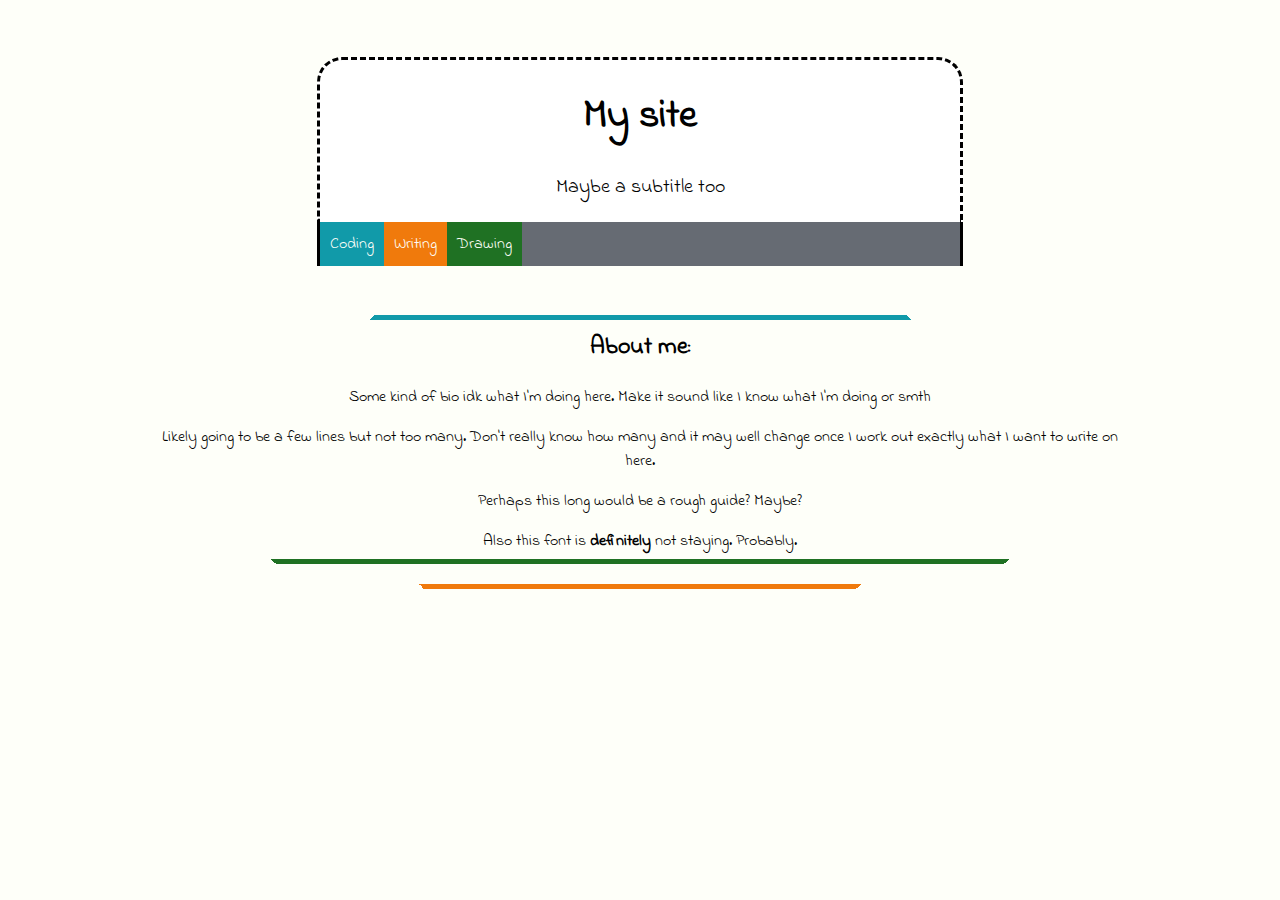
==== index.html @ 125edf23 "Add files via upload" ====
<!DOCTYPE html>
<html lang="en">
    <head>
        <link rel="stylesheet" href="css/style.css">
        <link rel="preconnect" href="https://fonts.googleapis.com">
        <link rel="preconnect" href="https://fonts.gstatic.com" crossorigin>
        <link href="https://fonts.googleapis.com/css2?family=Indie+Flower&display=swap" rel="stylesheet"> 
        <title>My Homepage</title>
    </head>


    <body>
        <div id="main">
            <header>
                <h1>My site</h1>
                <p>Maybe a subtitle too</p>
            </header>


            <nav>
                <a id="coding-button" class="button" href="coding.html">Coding</a>
                <a id="writing-button" class="button" href="writing.html">Writing</a>
                <a id="drawing-button" class="button" href="drawing.html">Drawing</a>
                <p id="secret">...Three ways of decorating pages</p>
            </nav>

            <hr id="rule-1">

            <section>
                <h2>About me:</h2>
                <p>Some kind of bio idk what I'm doing here. Make it sound like I know what I'm doing or smth</p>
                <p>Likely going to be a few lines but not too many. Don't really know how many and it may well change once I work out exactly what I want to write on here.</p>
                <p>Perhaps this long would be a rough guide? Maybe?</p>
                <p>Also this font is <b>definitely</b> not staying. Probably.</p>
            </section>

            <hr id="rule-2">
            <hr id="rule-3">
        
        </div>


        <!-- <footer>
            <p>Maybe smth like "made by me" with my discord handle and email on there? Or maybe put that in a little bit under the bio?</p>
        </footer>

        <div id="foot-1"></div>
        <div id="foot-2"></div> -->
    </body>
</html>
---- css/style.css ----
:root {
    background-color: var(--white);
    font-family: 'Indie Flower', cursive;
    max-width: 1000px;
    margin: auto;
    width: 80%;
    --green: #1F7123;
    --blue: #119AA9;
    --orange: #F07A0C;
    --grey: #666B73;
    --white: #FeFFF9;
    --foot-light: #63A7DB;
    --foot-dark: #2560C4;
    --line-height: 5px;
}

html {
    font-size: 62.5%;
}

/*TODO: align whole page centrally in window when window width exceeds
max width DONE*/

#main {
    padding: 5% 0 0 0;
    display: flex;
    flex-direction: column;
    justify-content: center;
    align-items: center;
    min-width: 400px;
}

header {
    background-color: white;
    text-align: center;
    width: 65%;
    border-style: dashed dashed none dashed;
    border-radius: 25px 25px 0 0;
    font-size: 200%;
}

nav {
    width: 65%;
    background-color: var(--grey);
    display: flex;
    align-items: stretch;
    justify-content: flex-start;
    font-size: 160%;
    border-style: none solid none solid;
}

nav a {
    padding: 10px;
    color: var(--white);
    text-decoration: none;
    display: flex;
    align-items: center;
    transition: all 0.5s ease-in-out;
}

#coding-button {
    background-color: var(--blue);
}

#writing-button {
    background-color: var(--orange);
}

#drawing-button {
    background-color: var(--green);
}

#coding-button:hover, #writing-button:hover, #drawing-button:hover {
    color: black;
    background-color: var(--white);
}

/*TODO make the buttons change to white background and black text on
hover, and make the secret text invisible (or the colour of the navbar)
and change to white on hover
HALF DONE can only get text or background colour to transform slowly
on the transition property, not both at the same time?
DONE need to define transition as applied to "all", not each property
separately*/

nav p {
    margin: 10px;
    margin-left: auto;
    color: var(--grey);
    transition: all 0.5s ease-in-out;
}

nav p:hover {
    color: var(--white);
}

/*TODO Work out why the heck the navbar items are so wide
and also automatically have a background on them as soon as
they're changed from <a> and <p> elements to flex items
FIXED defined min-width and background colour on the * selector
instead of on :root*/

section {
    padding: 0% 0 0 0;
    margin: 0;
    text-align: center;
    font-size: 160%;
}

#rule-1 {
    border: none;
    width: 55%;
    height: var(--line-height);
    margin: 5% 0 -1% 0;
    background:
        linear-gradient(to bottom left, var(--white) 50%, transparent 50%)
        100% 0/var(--line-height) var(--line-height),
        linear-gradient(to bottom right, var(--white) 50%,transparent 50%)
        0 0/var(--line-height) var(--line-height),
        var(--blue);
    background-repeat: no-repeat;
}

#rule-2 {
    border: none;
    width: 75%;
    height: var(--line-height);
    margin: -1% 0 0 0;
    background:
        linear-gradient(to top left, var(--white) 50%, transparent 50%)
        100% 0/var(--line-height) var(--line-height),
        linear-gradient(to top right, var(--white) 50%,transparent 50%)
        0 0/var(--line-height) var(--line-height),
        var(--green);
    background-repeat: no-repeat;
}

#rule-3 {
    border: none;
    width: 45%;
    height: var(--line-height);
    margin: 2% 0 0 0;
    background:
        linear-gradient(to top left, var(--white) 50%, transparent 50%)
        100% 0/var(--line-height) var(--line-height),
        linear-gradient(to top right, var(--white) 50%,transparent 50%)
        0 0/var(--line-height) var(--line-height),
        var(--orange);
    background-repeat: no-repeat;
}

footer {
    position: fixed;
    right: 0px;
    bottom: 0px;
    font-size: 140%;
    width:400px;
    height: 10%;
    background:
        linear-gradient(0deg, var(--foot-dark) 0 90%,
        var(--foot-light) 90% 100%);
    background-repeat:no-repeat;
}

#foot-2 {
    position: fixed;
    bottom: 0px;
    right: 350px;
    width: 100px;
    height: 10%;
    background:
        linear-gradient(to bottom right, gray 50%,
        transparent 50%) 0 0/50px 50px,
        linear-gradient(to bottom right, var(--foot-light) 50%,
        transparent 50%) 0 0/60px 60px;
    background-repeat: no-repeat;
}
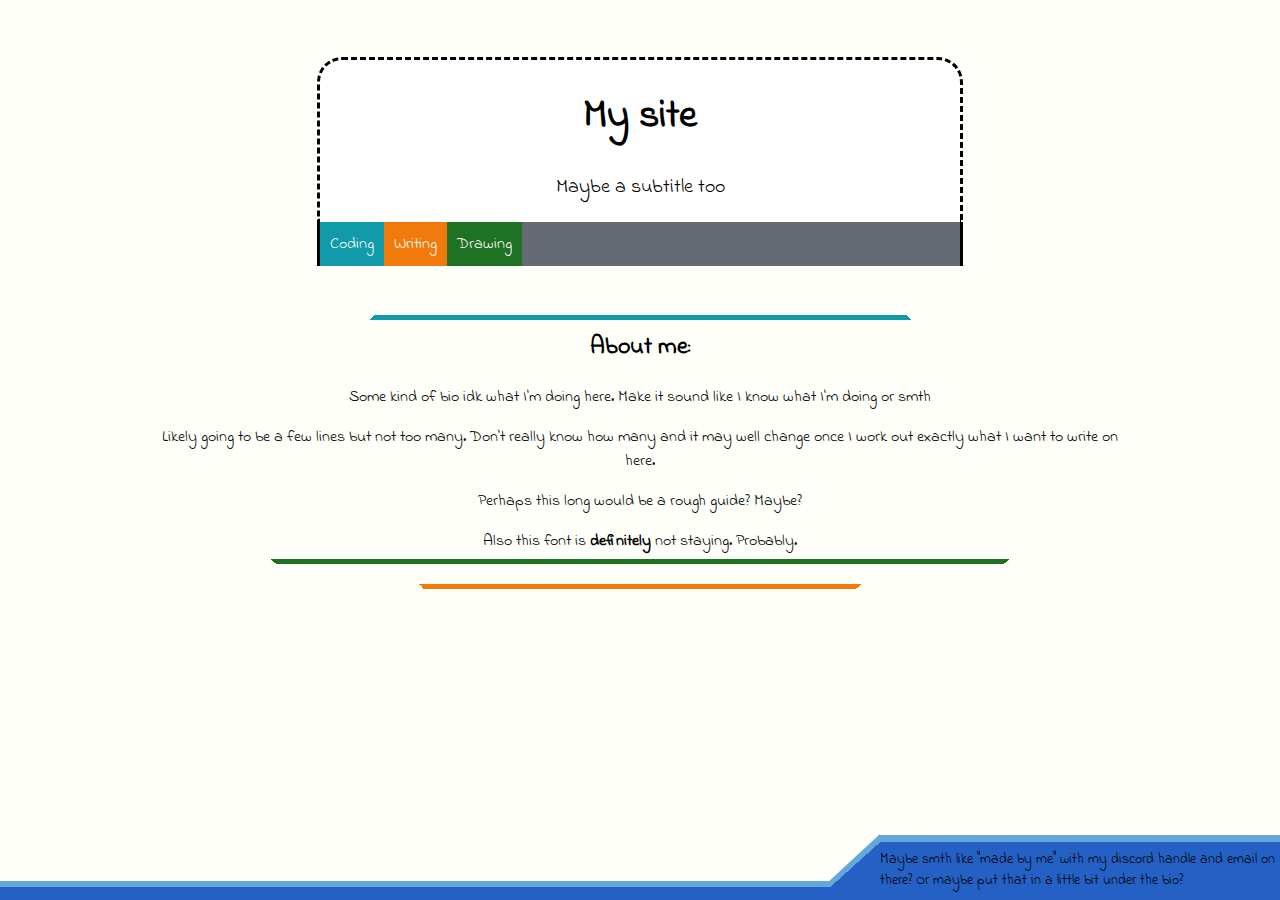
==== commit b0099f64: "Added footer elements, styled so they scale as window changes size" ====
--- a/index.html
+++ b/index.html
@@ -40,11 +40,11 @@
         </div>
 
 
-        <!-- <footer>
+        <footer>
             <p>Maybe smth like "made by me" with my discord handle and email on there? Or maybe put that in a little bit under the bio?</p>
         </footer>
 
         <div id="foot-1"></div>
-        <div id="foot-2"></div> -->
+        <div id="foot-2"></div>
     </body>
 </html>--- a/css/style.css
+++ b/css/style.css
@@ -149,29 +149,52 @@
     background-repeat: no-repeat;
 }
 
+
+/*TODO the following all works brilliantly for one height of window. Either go back over and use measurements relative to the size of the div's themselves so everything stays in proportion as it scales, or better, work out what to define with fixed (px) measurements and keep the footer as a fixed size element?*/
+
 footer {
+    z-index: 2;
     position: fixed;
     right: 0px;
     bottom: 0px;
     font-size: 140%;
-    width:400px;
-    height: 10%;
+    width: 400px;
+    height: 65px;
     background:
         linear-gradient(0deg, var(--foot-dark) 0 90%,
         var(--foot-light) 90% 100%);
     background-repeat:no-repeat;
-}
-
-#foot-2 {
+    
+}
+
+#foot-1 {
+    z-index: 2;
+    clip-path:
+        polygon(
+            100% 0, 100% 0,
+            100% 20%, 100% 100%,
+            80% 100%, 20% 100%,
+            0 100%, 0 70%
+        );
     position: fixed;
     bottom: 0px;
-    right: 350px;
-    width: 100px;
-    height: 10%;
-    background:
-        linear-gradient(to bottom right, gray 50%,
-        transparent 50%) 0 0/50px 50px,
-        linear-gradient(to bottom right, var(--foot-light) 50%,
-        transparent 50%) 0 0/60px 60px;
-    background-repeat: no-repeat;
+    right: 400px;
+    width: 50px;
+    height: 66px;
+    background: var(--foot-light);
+    background: linear-gradient(138deg, var(--foot-light) 48%, var(--foot-dark) 48%);
+    background-repeat: no-repeat;
+}
+
+#foot-2 {
+    z-index: 1;
+    position: fixed;
+    left: 0;
+    bottom: 0px;
+    width: 100%;
+    height: 19px;
+    background:
+        linear-gradient(0deg, var(--foot-dark) 0 68%,
+        var(--foot-light) 68% 100%);
+    background-repeat:no-repeat;
 }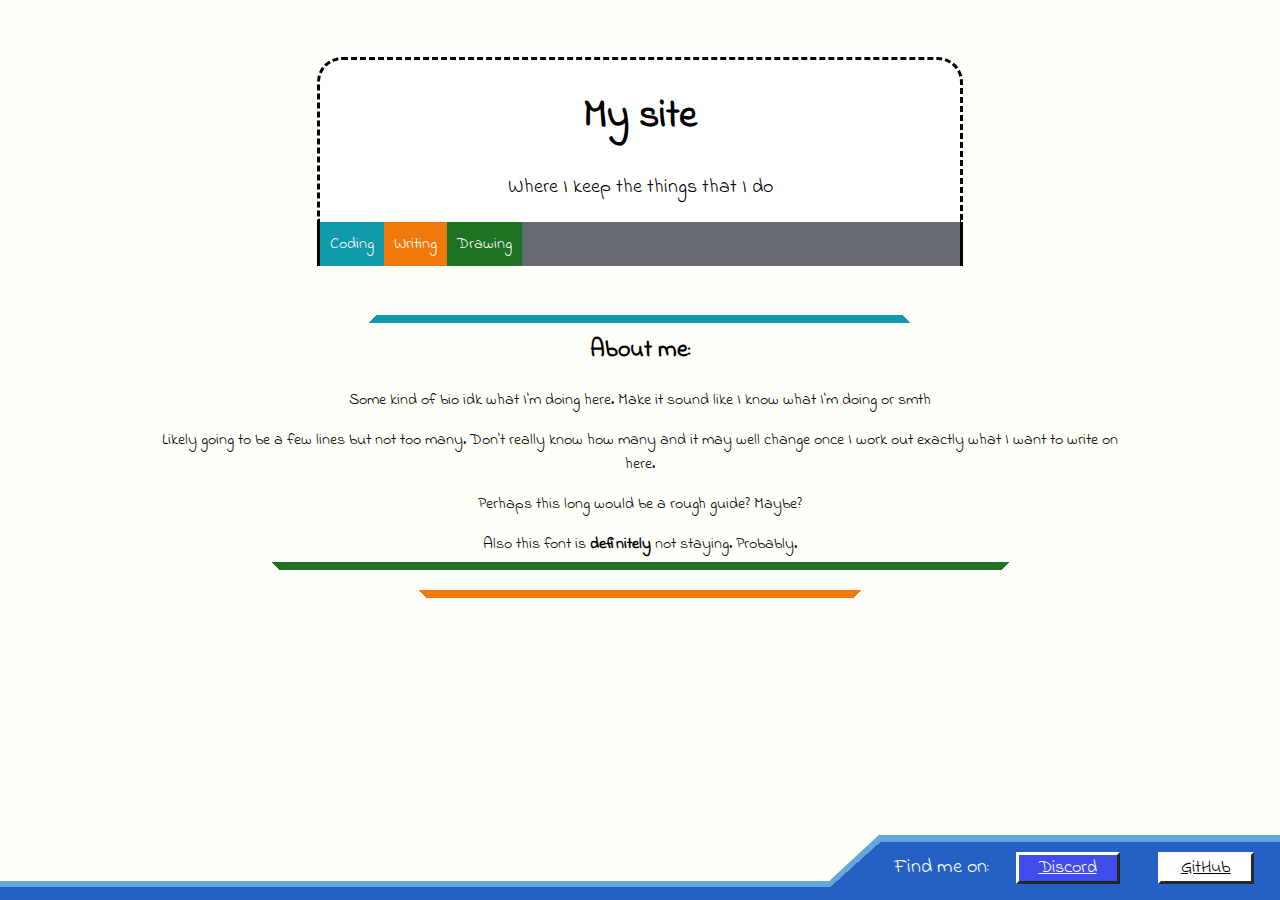
==== commit 5330e75a: "Widescale changes and new pages" ====
--- a/index.html
+++ b/index.html
@@ -13,7 +13,7 @@
         <div id="main">
             <header>
                 <h1>My site</h1>
-                <p>Maybe a subtitle too</p>
+                <p>Where I keep the things that I do</p>
             </header>
 
 
@@ -41,9 +41,11 @@
 
 
         <footer>
-            <p>Maybe smth like "made by me" with my discord handle and email on there? Or maybe put that in a little bit under the bio?</p>
+            <p id="foot-text">Find me on:</p>
+            <a id="d-button" href="https://discordapp.com/users/438127456369770517/">Discord</a>
+            <a id="g-button" href="https://github.com/KalloCodes">GitHub</a>
+            
         </footer>
-
         <div id="foot-1"></div>
         <div id="foot-2"></div>
     </body>
--- a/css/style.css
+++ b/css/style.css
@@ -11,7 +11,7 @@
     --white: #FeFFF9;
     --foot-light: #63A7DB;
     --foot-dark: #2560C4;
-    --line-height: 5px;
+    --line-height: 8px;
 }
 
 html {
@@ -164,7 +164,11 @@
         linear-gradient(0deg, var(--foot-dark) 0 90%,
         var(--foot-light) 90% 100%);
     background-repeat:no-repeat;
-    
+    display: flex;
+    flex-direction: row;
+    align-items: center;
+    justify-content: space-evenly;
+    font-size: 1.5rem;
 }
 
 #foot-1 {
@@ -197,4 +201,29 @@
         linear-gradient(0deg, var(--foot-dark) 0 68%,
         var(--foot-light) 68% 100%);
     background-repeat:no-repeat;
+}
+
+#foot-text {
+    color: #FeFFF9;
+    font-size: 2rem;
+}
+
+#d-button {
+    background-color: #404DED;
+    border-color: #FFFFFF #22272A #22272A #FFFFFF;
+    border-style: solid;
+    font-size: 1.8rem;
+    color:#FeFFF9;
+    padding: 0 5% 0 5%;
+    margin: 6% 3% 6% 3%;
+}
+
+#g-button {
+    background-color: #FFFFFF;
+    border-color: #FFFFFF #24282E #24282E #FFFFFF;
+    border-style: solid;
+    font-size: 1.8rem;
+    color: var(--offblack);
+    padding: 0 5% 0 5%;
+    margin: 6% 3% 6% 3%;
 }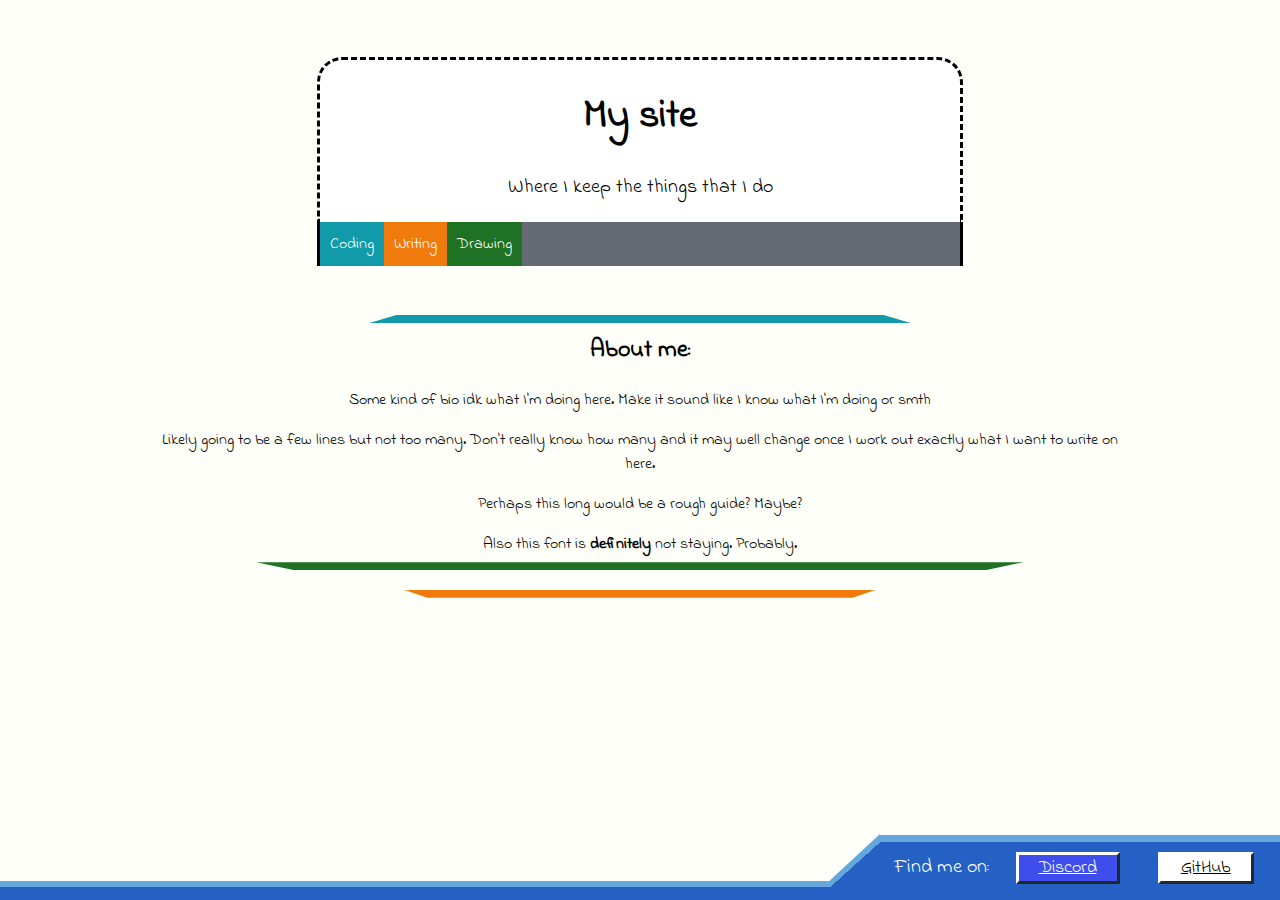
==== commit 9d84b1a2: "Wide changes for responsiveness on smaller devices" ====
--- a/index.html
+++ b/index.html
@@ -6,6 +6,7 @@
         <link rel="preconnect" href="https://fonts.gstatic.com" crossorigin>
         <link href="https://fonts.googleapis.com/css2?family=Indie+Flower&display=swap" rel="stylesheet"> 
         <title>My Homepage</title>
+        <meta name="viewport" content="width=device-width">
     </head>
 
 
--- a/css/style.css
+++ b/css/style.css
@@ -27,7 +27,6 @@
     flex-direction: column;
     justify-content: center;
     align-items: center;
-    min-width: 400px;
 }
 
 header {
@@ -112,41 +111,26 @@
     width: 55%;
     height: var(--line-height);
     margin: 5% 0 -1% 0;
-    background:
-        linear-gradient(to bottom left, var(--white) 50%, transparent 50%)
-        100% 0/var(--line-height) var(--line-height),
-        linear-gradient(to bottom right, var(--white) 50%,transparent 50%)
-        0 0/var(--line-height) var(--line-height),
-        var(--blue);
-    background-repeat: no-repeat;
+    clip-path: polygon(5% 0, 95% 0, 100% 100%, 0 100%);
+    background-color: var(--blue);
 }
 
 #rule-2 {
     border: none;
-    width: 75%;
+    width: 78%;
     height: var(--line-height);
     margin: -1% 0 0 0;
-    background:
-        linear-gradient(to top left, var(--white) 50%, transparent 50%)
-        100% 0/var(--line-height) var(--line-height),
-        linear-gradient(to top right, var(--white) 50%,transparent 50%)
-        0 0/var(--line-height) var(--line-height),
-        var(--green);
-    background-repeat: no-repeat;
+    clip-path: polygon(0 0, 100% 0, 95% 100%, 5% 100%);
+    background-color: var(--green);
 }
 
 #rule-3 {
     border: none;
-    width: 45%;
+    width: 48%;
     height: var(--line-height);
     margin: 2% 0 0 0;
-    background:
-        linear-gradient(to top left, var(--white) 50%, transparent 50%)
-        100% 0/var(--line-height) var(--line-height),
-        linear-gradient(to top right, var(--white) 50%,transparent 50%)
-        0 0/var(--line-height) var(--line-height),
-        var(--orange);
-    background-repeat: no-repeat;
+    clip-path: polygon(0 0, 100% 0, 95% 100%, 5% 100%);
+    background-color: var(--orange);
 }
 
 
@@ -226,4 +210,34 @@
     color: var(--offblack);
     padding: 0 5% 0 5%;
     margin: 6% 3% 6% 3%;
+}
+
+@media only screen and (max-width: 520px) {
+    #secret {
+        visibility: hidden;
+    }
+
+}
+
+@media only screen and (max-width: 400px) {
+    footer {
+        width: 100%;
+    }
+
+}
+
+@media only screen and (max-width: 392px) {
+    nav {
+        flex-wrap: wrap;
+        text-align: center;
+        flex-grow: 1;
+    }
+
+    .button {
+        width: 100%;
+    }
+
+    #secret {
+        display: none;
+    }
 }